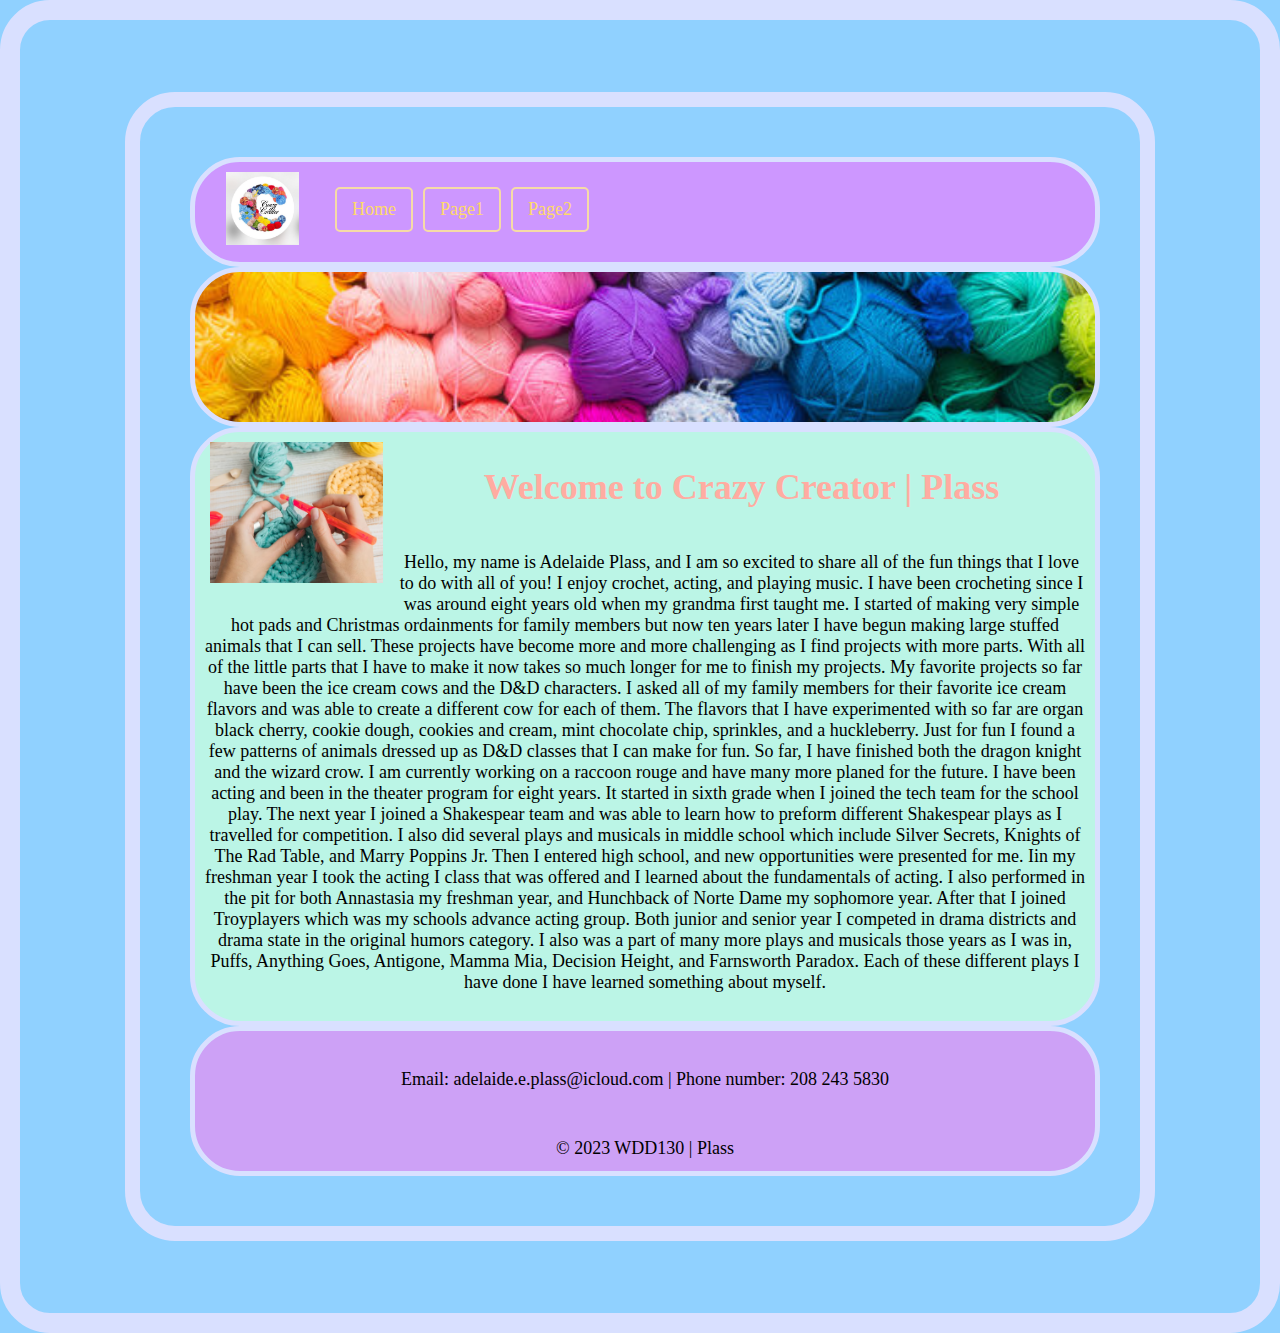
==== index.html @ d6ccb3cd "Update index.html" ====
<!DOCTYPE html>
<html lang="en">
<head>
    <meta charset="UTF-8">
    <meta name="viewport" content="width=device-width, initial-scale=1.0">
    <title>WDD130 | Plass</title>
    <link rel="stylesheet" href="styles/styles.css"> 
</head>
<body>
    <div id="wrapper">
        <header>
            <div id="logo">
                <img src="images/logo.png" width="73" alt=" logo">
            </div>
            <nav>
                    <a href="index.html">Home</a>
                    <a href="page1.html">Page1</a>
                    <a href="page2.html">Page2</a>
            </nav>
        </header>
        <div id="hero"></div>
        <main>
            <div id="face"><img src="images/crochet.png" width="173" alt="img"></div>
            <h1>Welcome to Crazy Creator | Plass</h1>
            <p>Hello, my name is Adelaide Plass, and I am so excited to share all of the fun things that I love to do with all of you! I enjoy crochet, acting, and playing music. 

I have been crocheting since I was around eight years old when my grandma first taught me. I started of making very simple hot pads and Christmas ordainments for family members but now ten years later I have begun making large stuffed animals that I can sell. These projects have become more and more challenging as I find projects with more parts. With all of the little parts that I have to make it now takes so much longer for me to finish my projects. My favorite projects so far have been the ice cream cows and the D&D characters. I asked all of my family members for their favorite ice cream flavors and was able to create a different cow for each of them. The flavors that I have experimented with so far are organ black cherry, cookie dough, cookies and cream, mint chocolate chip, sprinkles, and a huckleberry. Just for fun I found a few patterns of animals dressed up as D&D classes that I can make for fun. So far, I have finished both the dragon knight and the wizard crow. I am currently working on a raccoon rouge and have many more planed for the future. 

I have been acting and been in the theater program for eight years. It started in sixth grade when I joined the tech team for the school play. The next year I joined a Shakespear team and was able to learn how to preform different Shakespear plays as I travelled for competition. I also did several plays and musicals in middle school which include Silver Secrets, Knights of The Rad Table, and Marry Poppins Jr. Then I entered high school, and new opportunities were presented for me. Iin my freshman year I took the acting I class that was offered and I learned about the fundamentals of acting. I also performed in the pit for both Annastasia my freshman year, and Hunchback of Norte Dame my sophomore year. After that I joined Troyplayers which was my schools advance acting group. Both junior and senior year I competed in drama districts and drama state in the original humors category. I also was a part of many more plays and musicals those years as I was in, Puffs, Anything Goes, Antigone, Mamma Mia, Decision Height, and Farnsworth Paradox. Each of these different plays I have done I have learned something about myself.</p>
        </main>
        <footer>
            <p>Email: adelaide.e.plass@icloud.com  |  Phone number: 208 243 5830</p>
            <p>&copy; 2023 WDD130 | Plass</p>
        </footer>
    </div>
</body>
</html>
---- styles/styles.css ----
@import url('https://fonts.googleapis.com/css?family=IM+Fell+French+Canon+SC|Lato');

:root{
    --heading-font: charm;
    --paragraph-font: "times new roman";
    --primary-color: #90d1ff   ;
    --secondary-color: #ffd968 ;
    --accent1-color: #ffaca1;
    --accent2-color: #cd97ff;
}
body {
    background-color:#90d1ff  ;
    max-width: 1200px;
    margin: 0 auto;
    padding: 4em;
    font-size: 18px;
    text-align: center;
    border: solid 20px rgb(217, 224, 255);
    border-radius: 50px;
  }
#wrapper{
    width: 900px;
    margin: auto;
    padding: 50px 50px 50px 50px;
    border: solid 15px rgb(217, 224, 255);
    border-radius: 50px;
}
header{
    background: #cd97ff;
    width: 100%;
    height: 100px;
    border: solid 5px rgb(217, 224, 255);
    border-radius: 50px;
}

#logo{
    width: 15%;
    height: 100px;
    float: left;
    padding-top: 10px;
}
nav{
    margin: 20px;
    border-radius: 10px;
    display: flex;
}
nav a{
    color:#ffd968;
    text-decoration: none;
    padding: 10px 15px; 
    border: 2px solid rgb(246, 219, 166); 
    border-radius: 5px;
    margin: 5px; 
    display: inline-block; 
}
nav a:hover{
    color: #90d1ff;
}
#hero{
    background: rgb(140, 210, 194);
    height: 150px;
    width: 100%;
    background: URL(../images/yarn.png);
    background-size:cover;
    background-position: center;
    border: solid 5px rgb(217, 224, 255);
    border-radius: 50px;
}
#face{
    float: left;
    padding: 10px 15px; 
}
main{
    background: rgb(187, 245, 230);
    min-height: 400px;
    width: 100%;
    border: solid 5px rgb(217, 224, 255);
    border-radius: 50px;
}
main p{
    padding: 10px 10px 10px 10px;
}
h1{
    padding: 10px 10px 10px 10px;
    color: #ffaca1;
}
footer{
    background: #cda1f6;
    width: 100%;
    height: 140px;
    border: solid 5px rgb(217, 224, 255);
    border-radius: 50px;
}
footer p{
    padding: 20px 10px 10px 10px;
}

/* -------------------------------------------------- */
#images{
    background: rgb(187, 245, 230);
    min-height: 400px;
    width: 100%;
    display: grid;
    grid-template-columns: 1fr 1fr 1fr;
    padding-top: 20px;
    padding-bottom: 20px;
}

/* ---------------------------------------------------- */

#part1{
    background: rgb(187, 245, 230);
    min-height: 200px;
    width: 100%;
    padding-top: 20px;
    
}
#part2{
    background: rgb(187, 245, 230);
    min-height: 200px;
    width: 100%;
    padding-top: 20px;
}
#part3{
    background: rgb(187, 245, 230);
    min-height: 200px;
    width: 100%;
    padding-top: 20px;
}
#img1{
    float: left;
    padding: 10px 15px;
}
#img2{
    float: right;
    padding: 10px 15px;
}
#img3{
    float: left;
    padding: 10px 15px;
}
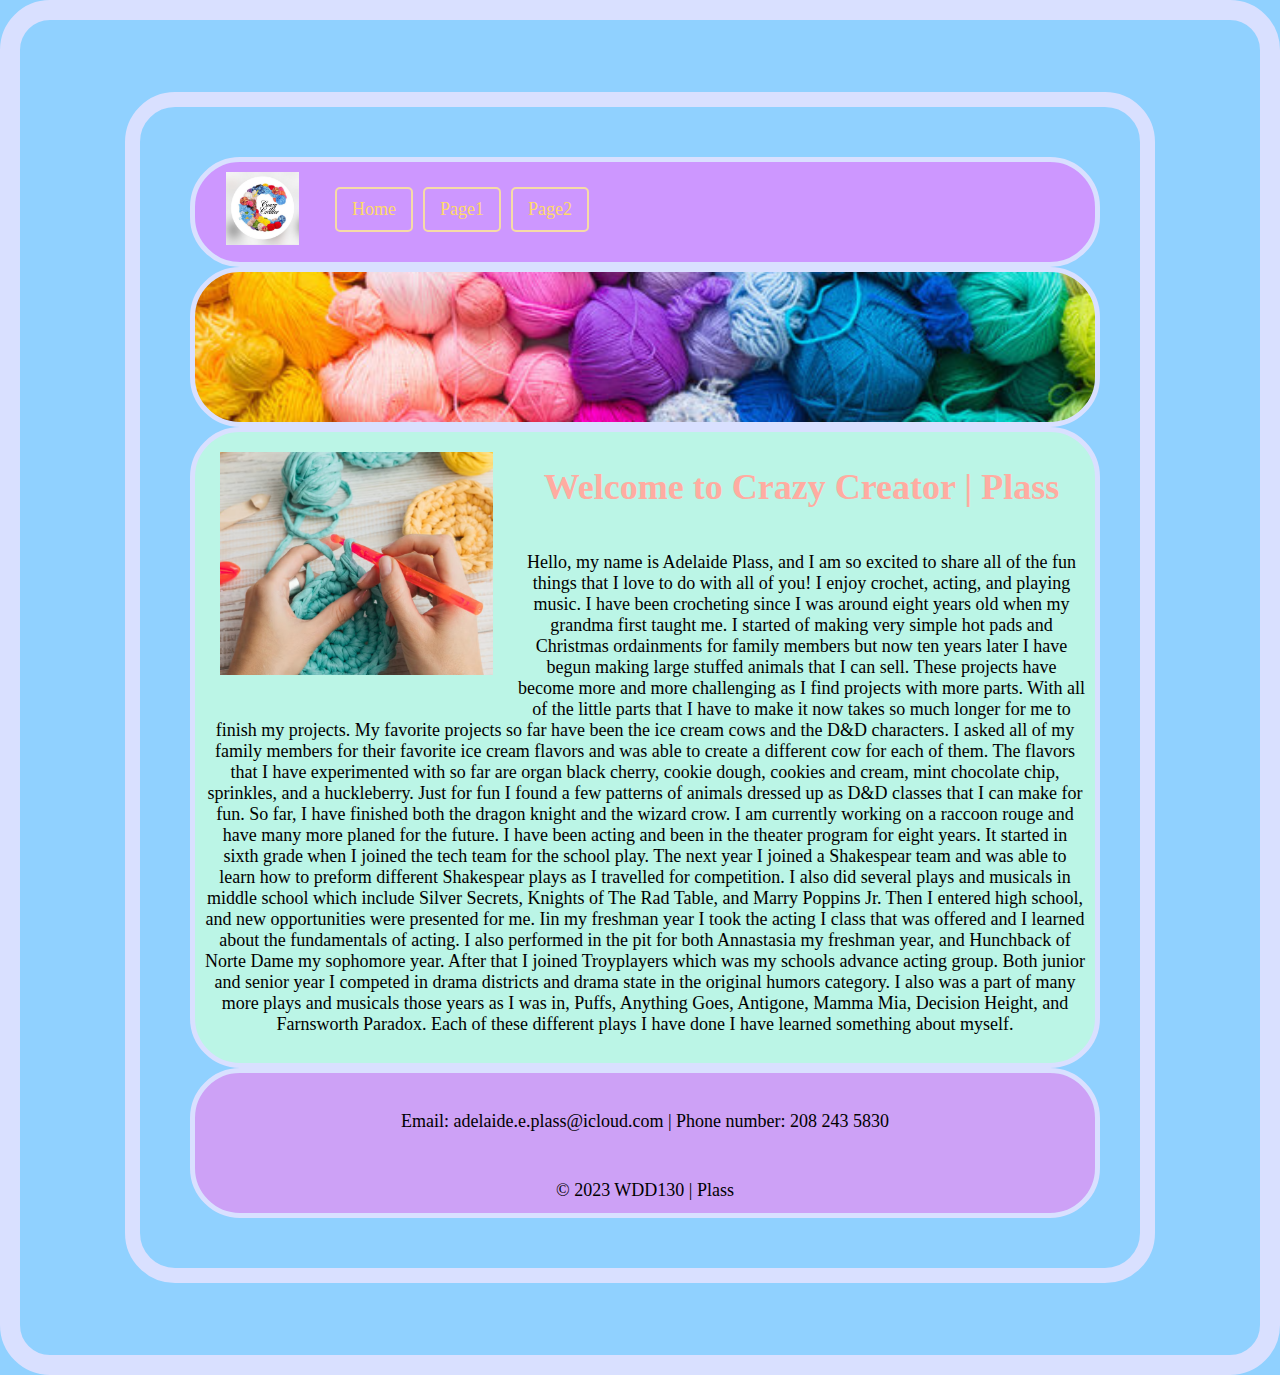
==== commit 5a2b6a0a: "Update index.html" ====
--- a/index.html
+++ b/index.html
@@ -4,7 +4,7 @@
     <meta charset="UTF-8">
     <meta name="viewport" content="width=device-width, initial-scale=1.0">
     <title>WDD130 | Plass</title>
-    <link rel="stylesheet" href="styles/styles.css"> 
+    <link rel="stylesheet" href="styles.css"> 
 </head>
 <body>
     <div id="wrapper">
@@ -20,7 +20,7 @@
         </header>
         <div id="hero"></div>
         <main>
-            <div id="face"><img src="images/crochet.png" width="173" alt="img"></div>
+            <div id="face"><img src="images/crochet.png" width="273" alt="img"></div>
             <h1>Welcome to Crazy Creator | Plass</h1>
             <p>Hello, my name is Adelaide Plass, and I am so excited to share all of the fun things that I love to do with all of you! I enjoy crochet, acting, and playing music. 
 
--- a/styles.css
+++ b/styles.css
@@ -0,0 +1,141 @@
+@import url('https://fonts.googleapis.com/css?family=IM+Fell+French+Canon+SC|Lato');
+
+:root{
+    --heading-font: charm;
+    --paragraph-font: "times new roman";
+    --primary-color: #90d1ff   ;
+    --secondary-color: #ffd968 ;
+    --accent1-color: #ffaca1;
+    --accent2-color: #cd97ff;
+}
+body {
+    background-color:#90d1ff  ;
+    max-width: 1200px;
+    margin: 0 auto;
+    padding: 4em;
+    font-size: 18px;
+    text-align: center;
+    border: solid 20px rgb(217, 224, 255);
+    border-radius: 50px;
+  }
+#wrapper{
+    width: 900px;
+    margin: auto;
+    padding: 50px 50px 50px 50px;
+    border: solid 15px rgb(217, 224, 255);
+    border-radius: 50px;
+}
+header{
+    background: #cd97ff;
+    width: 100%;
+    height: 100px;
+    border: solid 5px rgb(217, 224, 255);
+    border-radius: 50px;
+}
+
+#logo{
+    width: 15%;
+    height: 100px;
+    float: left;
+    padding-top: 10px;
+}
+nav{
+    margin: 20px;
+    border-radius: 10px;
+    display: flex;
+}
+nav a{
+    color:#ffd968;
+    text-decoration: none;
+    padding: 10px 15px; 
+    border: 2px solid rgb(246, 219, 166); 
+    border-radius: 5px;
+    margin: 5px; 
+    display: inline-block; 
+}
+nav a:hover{
+    color: #90d1ff;
+}
+#hero{
+    background: rgb(140, 210, 194);
+    height: 150px;
+    width: 100%;
+    background: URL(images/yarn.png);
+    background-size:cover;
+    background-position: center;
+    border: solid 5px rgb(217, 224, 255);
+    border-radius: 50px;
+}
+#face{
+    float: left;
+    padding: 20px 25px; 
+}
+main{
+    background: rgb(187, 245, 230);
+    min-height: 400px;
+    width: 100%;
+    border: solid 5px rgb(217, 224, 255);
+    border-radius: 50px;
+}
+main p{
+    padding: 10px 10px 10px 10px;
+}
+h1{
+    padding: 10px 10px 10px 10px;
+    color: #ffaca1;
+}
+footer{
+    background: #cda1f6;
+    width: 100%;
+    height: 140px;
+    border: solid 5px rgb(217, 224, 255);
+    border-radius: 50px;
+}
+footer p{
+    padding: 20px 10px 10px 10px;
+}
+
+/* -------------------------------------------------- */
+#images{
+    background: rgb(187, 245, 230);
+    min-height: 400px;
+    width: 100%;
+    display: grid;
+    grid-template-columns: 1fr 1fr 1fr;
+    padding-top: 20px;
+    padding-bottom: 20px;
+}
+
+/* ---------------------------------------------------- */
+
+#part1{
+    background: rgb(187, 245, 230);
+    min-height: 200px;
+    width: 100%;
+    padding-top: 20px;
+    
+}
+#part2{
+    background: rgb(187, 245, 230);
+    min-height: 200px;
+    width: 100%;
+    padding-top: 20px;
+}
+#part3{
+    background: rgb(187, 245, 230);
+    min-height: 200px;
+    width: 100%;
+    padding-top: 20px;
+}
+#img1{
+    float: left;
+    padding: 10px 15px;
+}
+#img2{
+    float: right;
+    padding: 10px 15px;
+}
+#img3{
+    float: left;
+    padding: 10px 15px;
+}
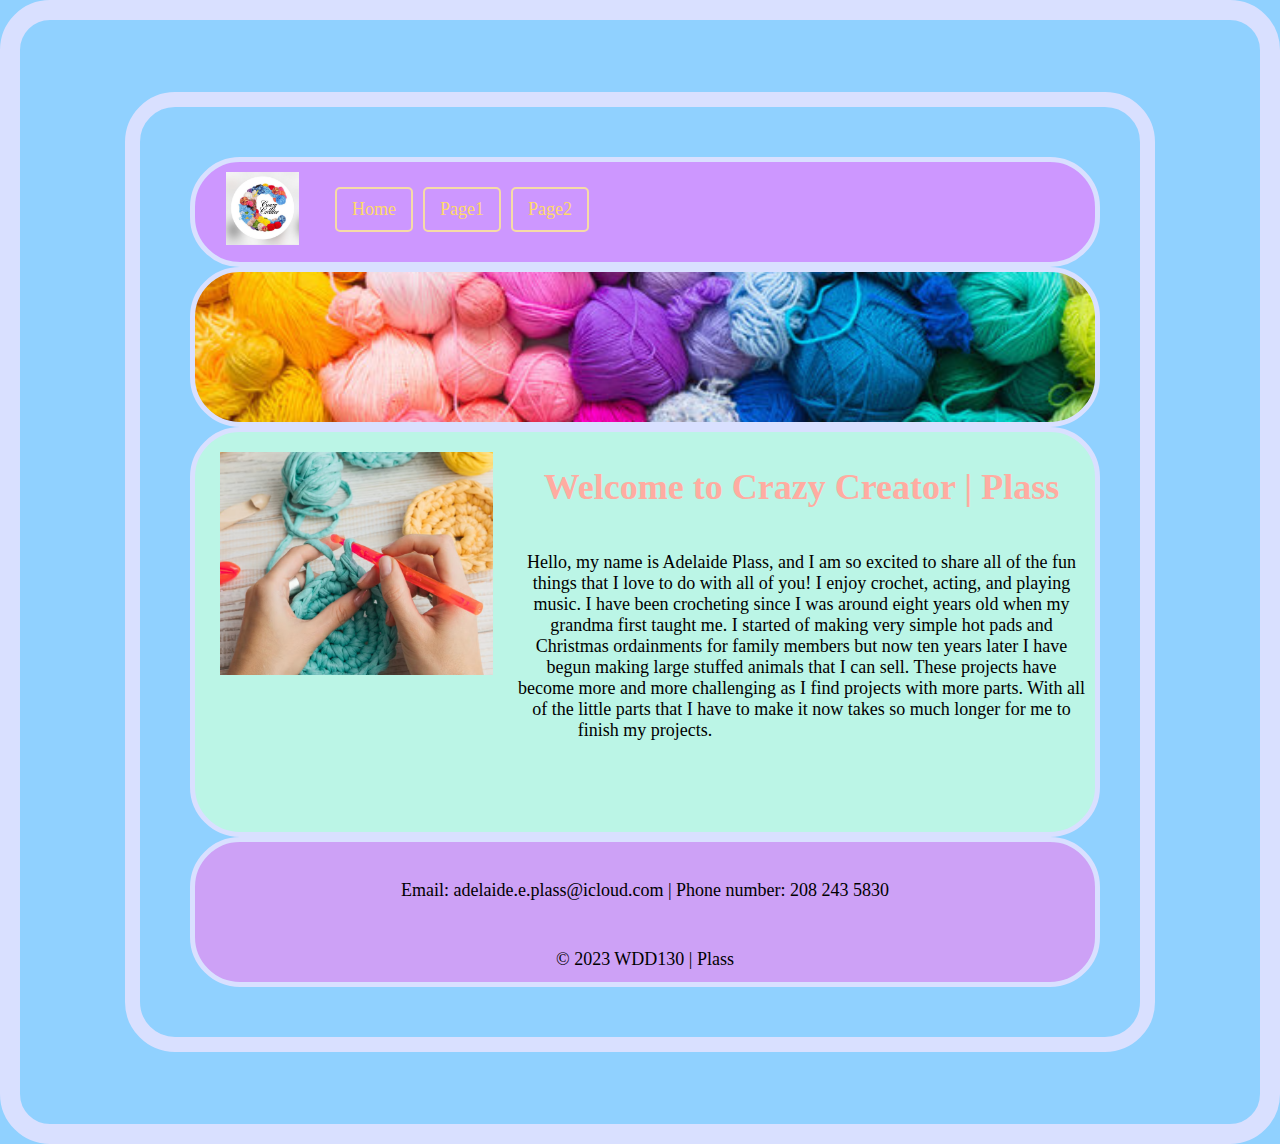
==== commit 31c845c7: "Update index.html" ====
--- a/index.html
+++ b/index.html
@@ -24,10 +24,7 @@
             <h1>Welcome to Crazy Creator | Plass</h1>
             <p>Hello, my name is Adelaide Plass, and I am so excited to share all of the fun things that I love to do with all of you! I enjoy crochet, acting, and playing music. 
 
-I have been crocheting since I was around eight years old when my grandma first taught me. I started of making very simple hot pads and Christmas ordainments for family members but now ten years later I have begun making large stuffed animals that I can sell. These projects have become more and more challenging as I find projects with more parts. With all of the little parts that I have to make it now takes so much longer for me to finish my projects. My favorite projects so far have been the ice cream cows and the D&D characters. I asked all of my family members for their favorite ice cream flavors and was able to create a different cow for each of them. The flavors that I have experimented with so far are organ black cherry, cookie dough, cookies and cream, mint chocolate chip, sprinkles, and a huckleberry. Just for fun I found a few patterns of animals dressed up as D&D classes that I can make for fun. So far, I have finished both the dragon knight and the wizard crow. I am currently working on a raccoon rouge and have many more planed for the future. 
-
-I have been acting and been in the theater program for eight years. It started in sixth grade when I joined the tech team for the school play. The next year I joined a Shakespear team and was able to learn how to preform different Shakespear plays as I travelled for competition. I also did several plays and musicals in middle school which include Silver Secrets, Knights of The Rad Table, and Marry Poppins Jr. Then I entered high school, and new opportunities were presented for me. Iin my freshman year I took the acting I class that was offered and I learned about the fundamentals of acting. I also performed in the pit for both Annastasia my freshman year, and Hunchback of Norte Dame my sophomore year. After that I joined Troyplayers which was my schools advance acting group. Both junior and senior year I competed in drama districts and drama state in the original humors category. I also was a part of many more plays and musicals those years as I was in, Puffs, Anything Goes, Antigone, Mamma Mia, Decision Height, and Farnsworth Paradox. Each of these different plays I have done I have learned something about myself.</p>
-        </main>
+I have been crocheting since I was around eight years old when my grandma first taught me. I started of making very simple hot pads and Christmas ordainments for family members but now ten years later I have begun making large stuffed animals that I can sell. These projects have become more and more challenging as I find projects with more parts. With all of the little parts that I have to make it now takes so much longer for me to finish my projects.         </main>
         <footer>
             <p>Email: adelaide.e.plass@icloud.com  |  Phone number: 208 243 5830</p>
             <p>&copy; 2023 WDD130 | Plass</p>
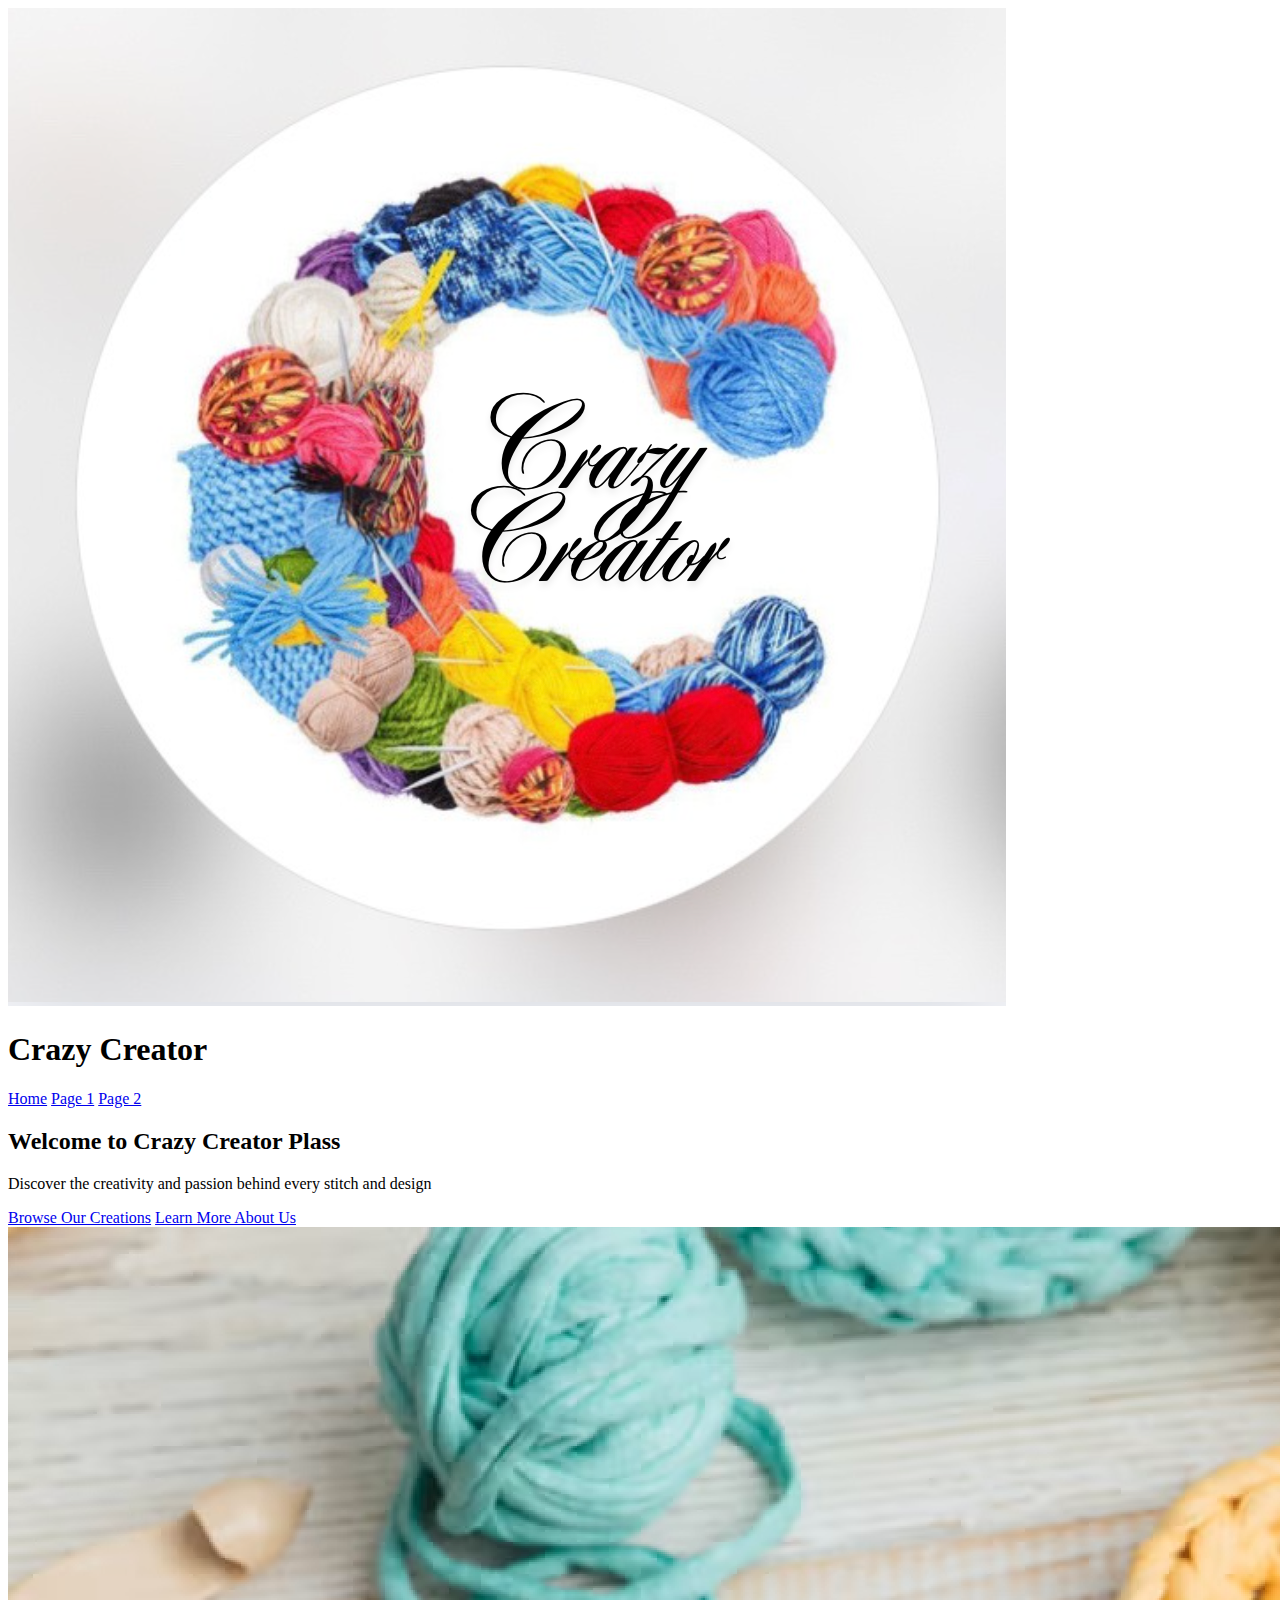
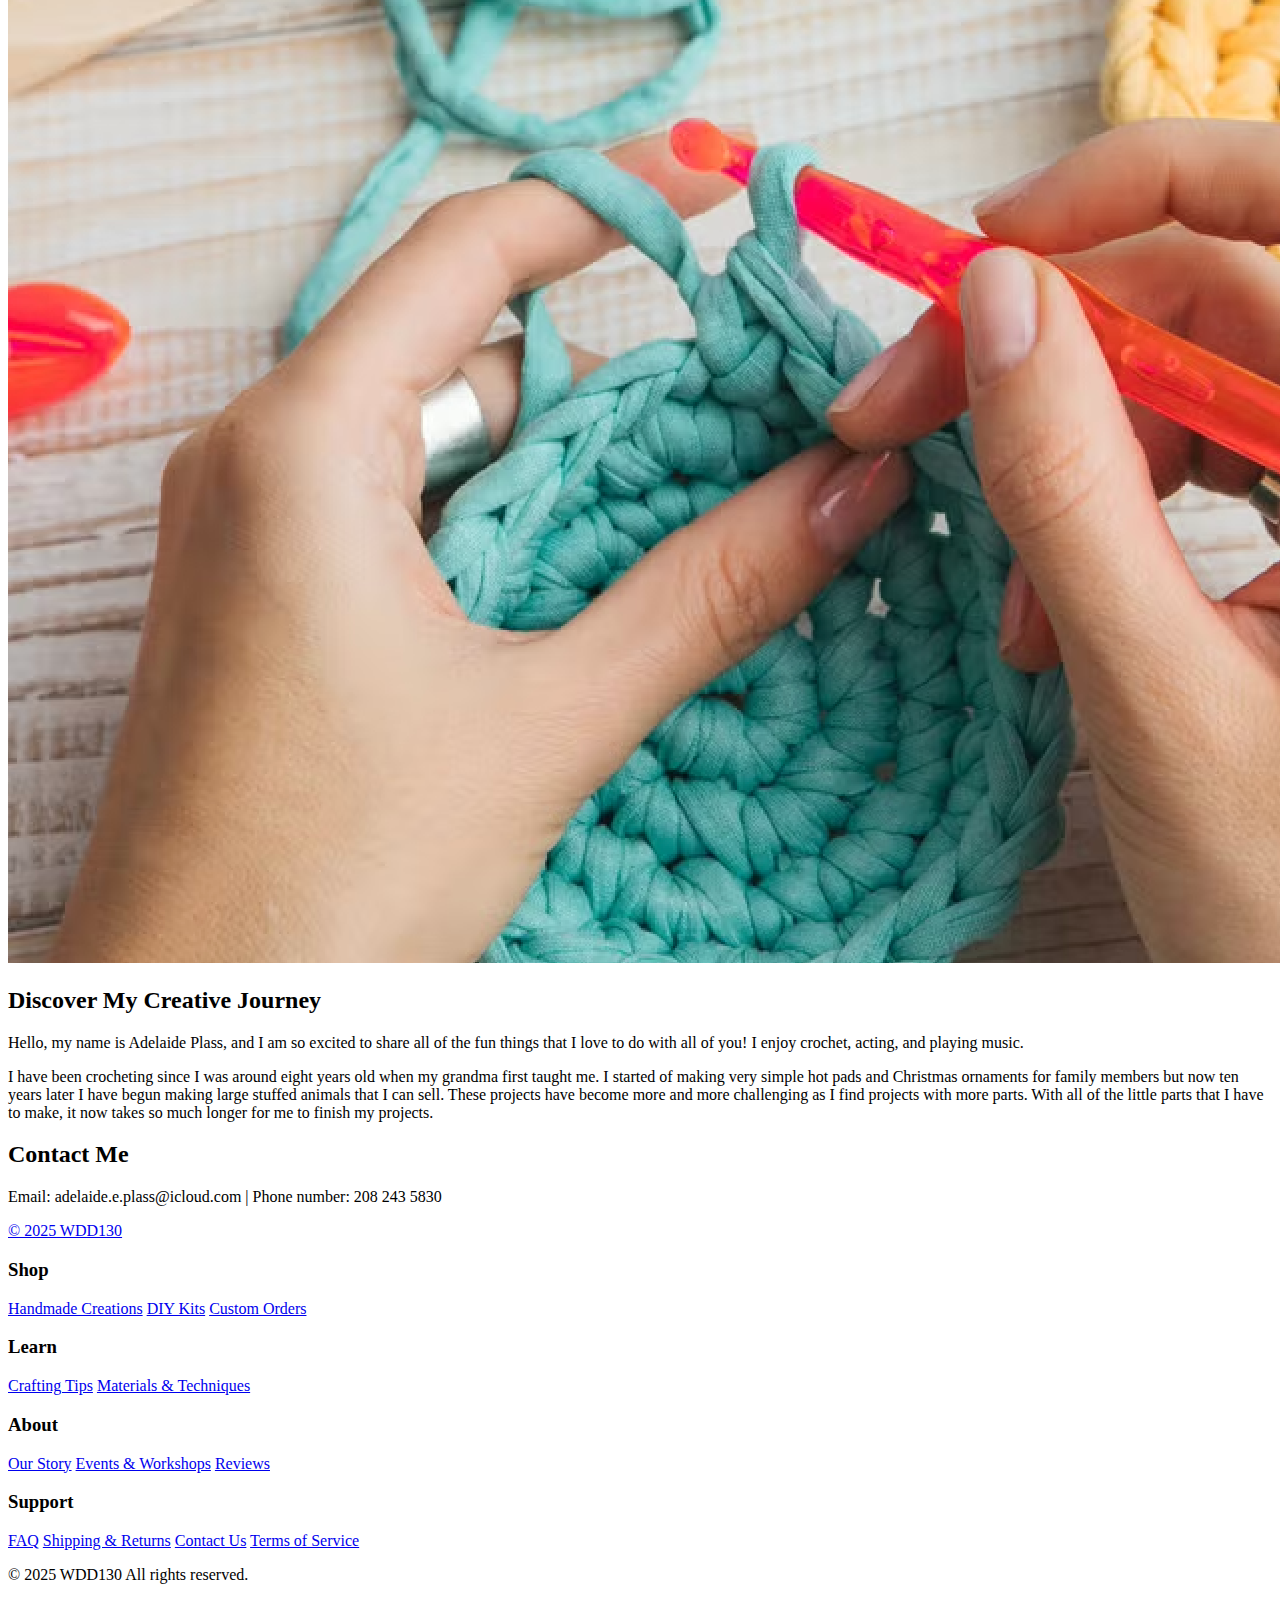
==== commit 4a49f69f: "Update index.html" ====
--- a/index.html
+++ b/index.html
@@ -3,32 +3,109 @@
 <head>
     <meta charset="UTF-8">
     <meta name="viewport" content="width=device-width, initial-scale=1.0">
-    <title>WDD130 | Plass</title>
-    <link rel="stylesheet" href="styles.css"> 
+    <title>Crazy Creator</title>
+    <link rel="stylesheet" href="test.css">
+    <link rel="preconnect" href="https://fonts.googleapis.com">
+    <link href="https://fonts.googleapis.com/css2?family=Montserrat:wght@300;400;500;600;700&family=Playfair+Display:wght@400;500;600;700&display=swap" rel="stylesheet">
 </head>
 <body>
-    <div id="wrapper">
-        <header>
-            <div id="logo">
-                <img src="images/logo.png" width="73" alt=" logo">
+    <!-- Header -->
+    <header>
+        <div class="container">
+          <div class="logo">
+            <img src="images/logo.png" alt="Crazy creator">
+          </div>
+          <h1 class="site-name">Crazy Creator</h1>
+          <nav>
+            <a href="index.html" class="active">Home</a>
+            <a href="page1.html">Page 1</a>
+            <a href="page2.html">Page 2</a>
+          </nav>
+        </div>
+    </header>
+
+    <!-- Hero Section -->
+    <section class="hero">
+        <div class="hero-background">
+            <div class="hero-overlay">
+                <div class="container">
+                    <div class="hero-content">
+                        <h2>Welcome to Crazy Creator <span>Plass</span></h2>
+                        <p class="tagline">Discover the creativity and passion behind every stitch and design</p>
+                        <div class="cta-container">
+                            <a href="#menu" class="cta-button primary">Browse Our Creations</a>
+                            <a href="#about" class="cta-button secondary">Learn More About Us</a>
+                        </div>
+                    </div>
+                </div>
             </div>
-            <nav>
-                    <a href="index.html">Home</a>
-                    <a href="page1.html">Page1</a>
-                    <a href="page2.html">Page2</a>
-            </nav>
-        </header>
-        <div id="hero"></div>
-        <main>
-            <div id="face"><img src="images/crochet.png" width="273" alt="img"></div>
-            <h1>Welcome to Crazy Creator | Plass</h1>
-            <p>Hello, my name is Adelaide Plass, and I am so excited to share all of the fun things that I love to do with all of you! I enjoy crochet, acting, and playing music. 
+        </div>
+    </section>
 
-I have been crocheting since I was around eight years old when my grandma first taught me. I started of making very simple hot pads and Christmas ordainments for family members but now ten years later I have begun making large stuffed animals that I can sell. These projects have become more and more challenging as I find projects with more parts. With all of the little parts that I have to make it now takes so much longer for me to finish my projects.         </main>
-        <footer>
-            <p>Email: adelaide.e.plass@icloud.com  |  Phone number: 208 243 5830</p>
-            <p>&copy; 2023 WDD130 | Plass</p>
-        </footer>
-    </div>
+    <!-- About Section -->
+    <section class="about" id="about">
+        <div class="container">
+            <div class="about-content">
+                <div class="about-image">
+                    <img src="images/crochet.png" alt="About Us Image">
+                </div>
+                <div class="about-text">
+                    <div class="section-header">
+                        <h2>Discover My  <span>Creative Journey</span></h2>
+                    </div>
+                    <p>Hello, my name is Adelaide Plass, and I am so excited to share all of the fun things that I love to do with all of you! I enjoy crochet, acting, and playing music.</p>
+                    <p>
+                        I have been crocheting since I was around eight years old when my grandma first taught me. I started of making very simple hot pads and Christmas ornaments for family members but now ten years later I have begun making large stuffed animals that I can sell. These projects have become more and more challenging as I find projects with more parts. With all of the little parts that I have to make, it now takes so much longer for me to finish my projects.
+                    </p>
+                </div>
+            </div>
+        </div>
+    </section>
+
+    <!-- Call to Action -->
+    <section class="cta-section">
+        <div class="container">
+            <div class="cta-content">
+                <h2>Contact <span>Me</span></h2>
+                <p>Email: adelaide.e.plass@icloud.com | Phone number: 208 243 5830</p>
+                <a href="#" class="cta-button primary large">© 2025 WDD130</a>
+            </div>
+        </div>
+    </section>
+
+    <!-- Footer -->
+    <footer>
+        <div class="footer-container">
+            <div class="footer-links">
+                <div class="footer-column">
+                    <h3>Shop</h3>
+                    <a href="#">Handmade Creations</a>
+                    <a href="#">DIY Kits</a>
+                    <a href="#">Custom Orders</a>
+                </div>
+                <div class="footer-column">
+                    <h3>Learn</h3>
+                    <a href="#">Crafting Tips</a>
+                    <a href="#">Materials & Techniques</a>
+                </div>
+                <div class="footer-column">
+                    <h3>About</h3>
+                    <a href="#">Our Story</a>
+                    <a href="#">Events & Workshops</a>
+                    <a href="#">Reviews</a>
+                </div>
+                <div class="footer-column">
+                    <h3>Support</h3>
+                    <a href="#">FAQ</a>
+                    <a href="#">Shipping & Returns</a>
+                    <a href="#">Contact Us</a>
+                    <a href="#">Terms of Service</a>
+                </div>
+            </div>
+        </div>
+        <div class="footer-bottom">
+            <p>&copy; 2025 WDD130 All rights reserved.</p>
+        </div>
+    </footer>
 </body>
 </html>
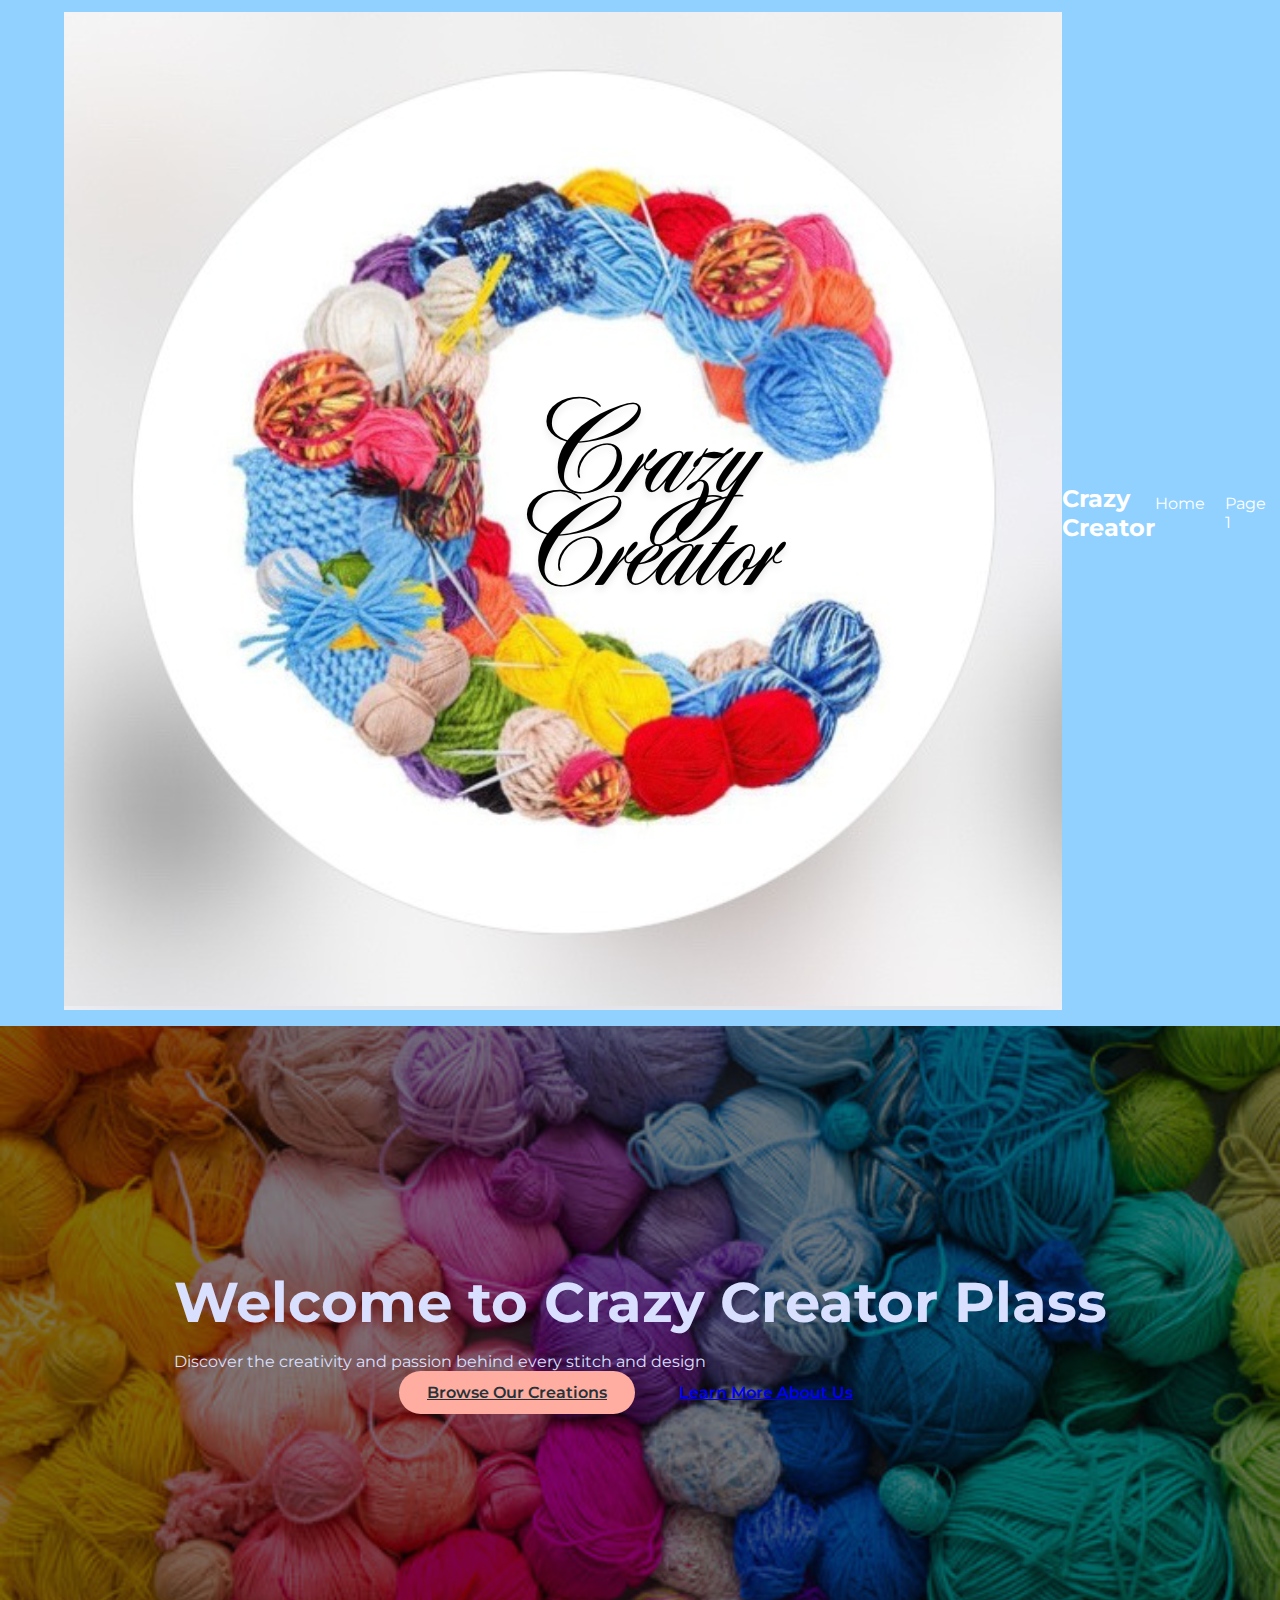
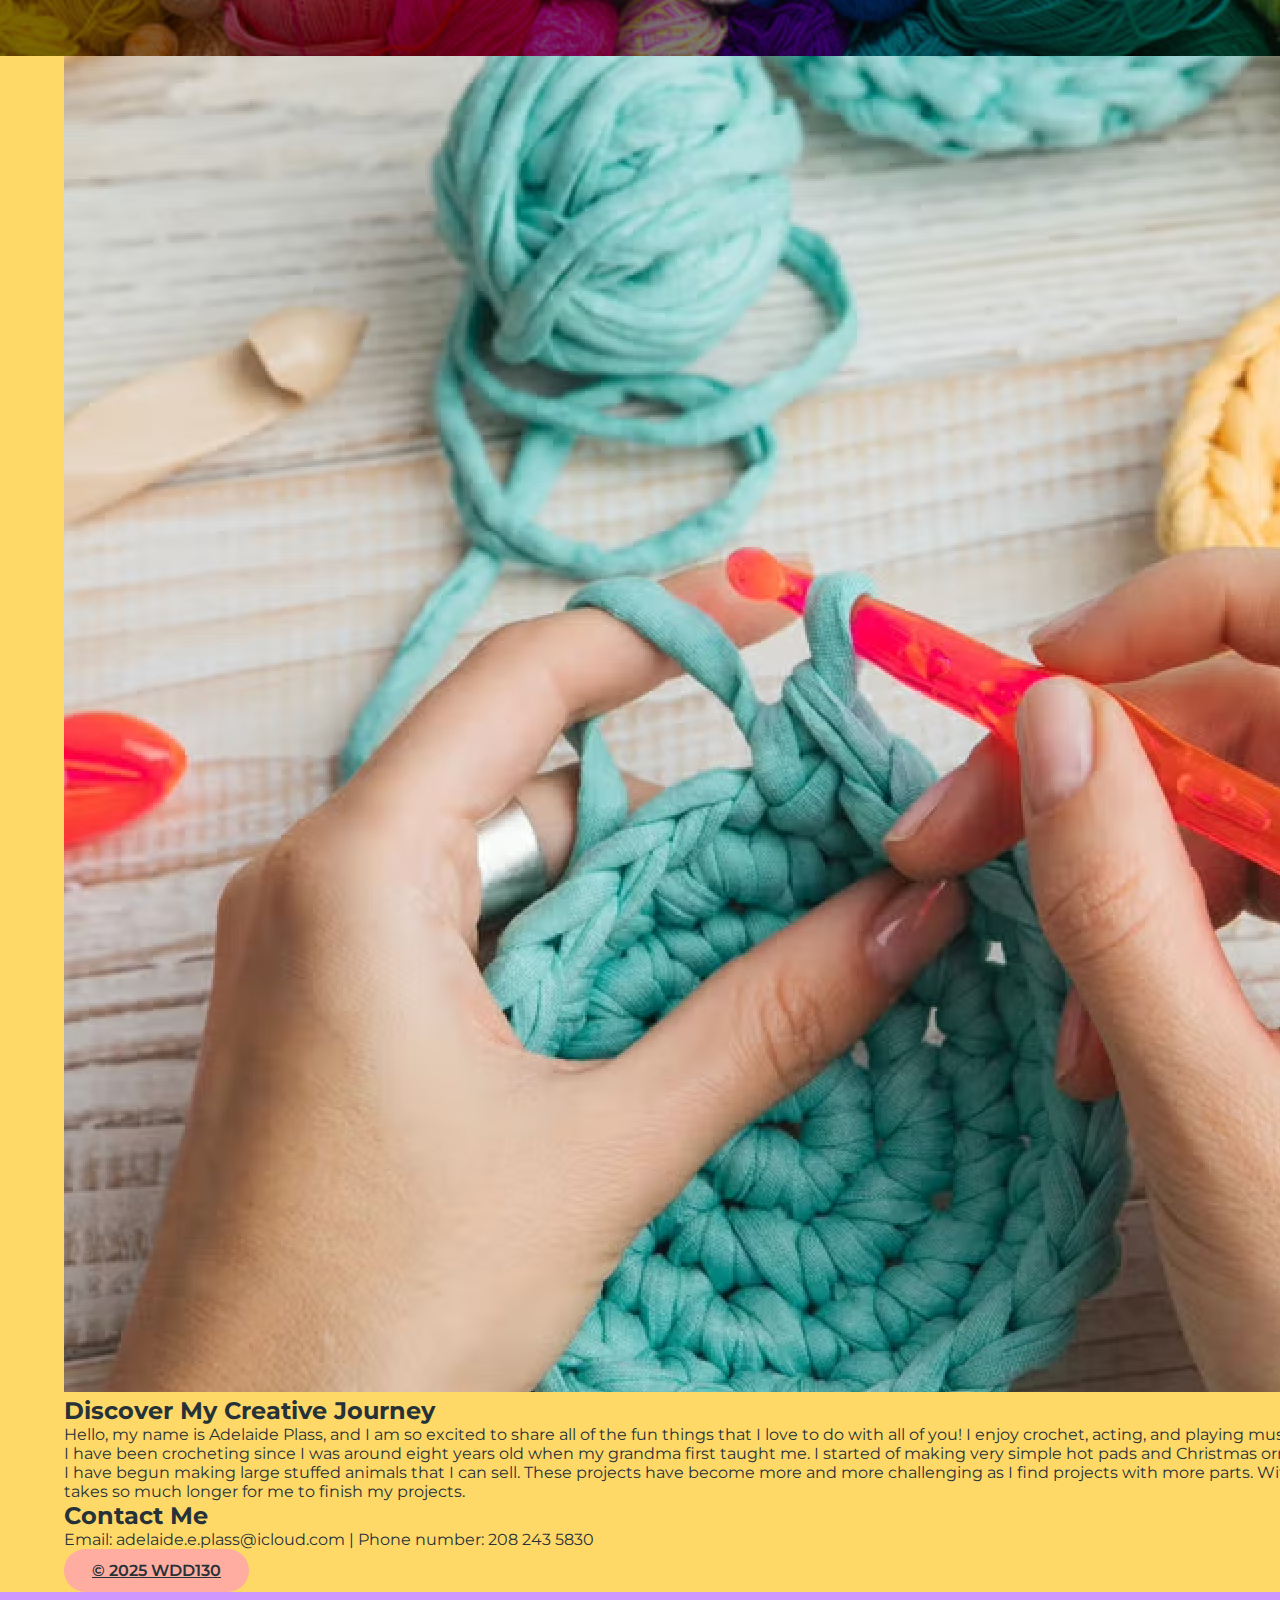
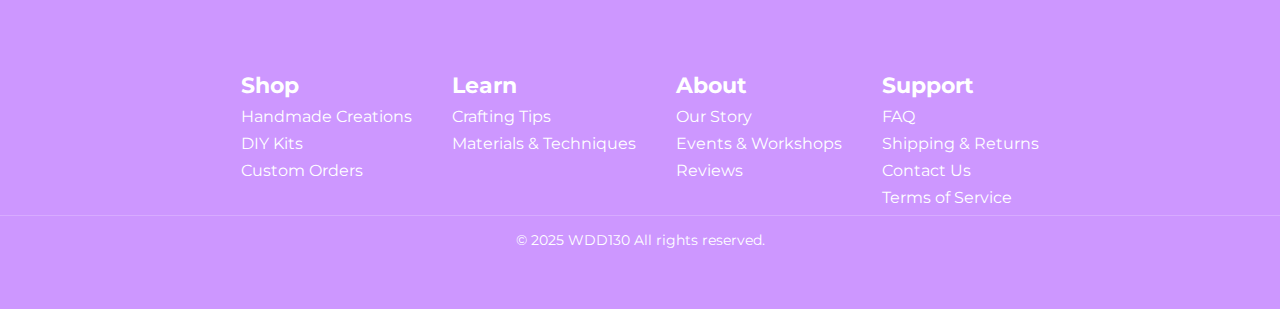
==== commit 058b953b: "Update index.html" ====
--- a/index.html
+++ b/index.html
@@ -4,7 +4,7 @@
     <meta charset="UTF-8">
     <meta name="viewport" content="width=device-width, initial-scale=1.0">
     <title>Crazy Creator</title>
-    <link rel="stylesheet" href="test.css">
+    <link rel="stylesheet" href="styles.css">
     <link rel="preconnect" href="https://fonts.googleapis.com">
     <link href="https://fonts.googleapis.com/css2?family=Montserrat:wght@300;400;500;600;700&family=Playfair+Display:wght@400;500;600;700&display=swap" rel="stylesheet">
 </head>
--- a/styles.css
+++ b/styles.css
@@ -0,0 +1,182 @@
+:root {
+    --primary-color: #ffaca1;
+    --accent-color: #ffaca1;
+    --text-dark: #263238;
+    --text-light: #D9E0FF;
+    --gray-light: #ffd968;
+    --transition: all 0.3s ease;
+}
+
+* {
+    margin: 0;
+    padding: 0;
+    box-sizing: border-box;
+}
+
+html {
+    scroll-behavior: smooth;
+}
+
+body {
+    font-family: 'Montserrat', sans-serif;
+    color: var(--text-dark);
+    background-color: var(--gray-light);
+    font-size: 16px;
+}
+
+header {
+    background-color: #90d1ff;
+    padding: 12px 0;
+}
+
+.container {
+    display: flex;
+    align-items: center;
+    justify-content: space-between;
+    max-width: 1200px;
+    margin: 0 auto;
+    padding: 0 24px;
+}
+
+.site-name {
+    color: white;
+    font-size: 1.5rem;
+}
+
+nav {
+    display: flex;
+    gap: 20px;
+}
+
+nav a {
+    color: white;
+    text-decoration: none;
+    font-size: 1rem;
+}
+
+.hero {
+    position: relative;
+    color: var(--text-light);
+}
+
+.hero-background {
+    background: linear-gradient(rgba(0, 0, 0, 0.5), rgba(0, 0, 0, 0.5)), url('images/yarn.png');
+    background-size: cover;
+    background-position: center;
+    height: 70vh;
+    display: flex;
+    align-items: center;
+    justify-content: center;
+}
+
+.hero-content h2 {
+    font-size: 3.5rem;
+    margin-bottom: 16px;
+}
+
+.cta-container {
+    display: flex;
+    justify-content: center;
+    gap: 16px;
+}
+
+.cta-button {
+    display: inline-block;
+    padding: 12px 28px;
+    border-radius: 50px;
+    font-weight: 600;
+    text-align: center;
+    font-size: 1rem;
+}
+
+.cta-button.primary {
+    background-color: var(--accent-color);
+    color: var(--text-dark);
+}
+
+footer {
+    background-color: #cd97ff;
+    color: white;
+    padding: 60px 0;
+    text-align: center;
+}
+
+.footer-links {
+    display: flex;
+    justify-content: center;
+    gap: 40px;
+    margin-top: 20px;
+}
+
+.footer-column {
+    text-align: left;
+}
+
+.footer-column h3 {
+    font-size: 22px;
+}
+
+.footer-column a {
+    display: block;
+    color: white;
+    text-decoration: none;
+    font-size: 16px;
+    margin: 8px 0;
+    transition: color 0.3s;
+}
+
+.footer-column a:hover {
+    color: #ffaca1;
+}
+
+.footer-bottom {
+    border-top: 1px solid rgba(255, 255, 255, 0.2);
+    padding-top: 15px;
+    font-size: 14px;
+}
+
+
+/* -------------------------------------------------- */
+#images{
+    background: rgb(187, 245, 230);
+    min-height: 400px;
+    width: 100%;
+    display: grid;
+    grid-template-columns: 1fr 1fr 1fr;
+    padding-top: 20px;
+    padding-bottom: 20px;
+}
+
+/* ---------------------------------------------------- */
+
+#part1{
+    background: rgb(187, 245, 230);
+    min-height: 200px;
+    width: 100%;
+    padding-top: 20px;
+    
+}
+#part2{
+    background: rgb(187, 245, 230);
+    min-height: 200px;
+    width: 100%;
+    padding-top: 20px;
+}
+#part3{
+    background: rgb(187, 245, 230);
+    min-height: 200px;
+    width: 100%;
+    padding-top: 20px;
+}
+#img1{
+    float: left;
+    padding: 10px 15px;
+}
+#img2{
+    float: right;
+    padding: 10px 15px;
+}
+#img3{
+    float: left;
+    padding: 10px 15px;
+}
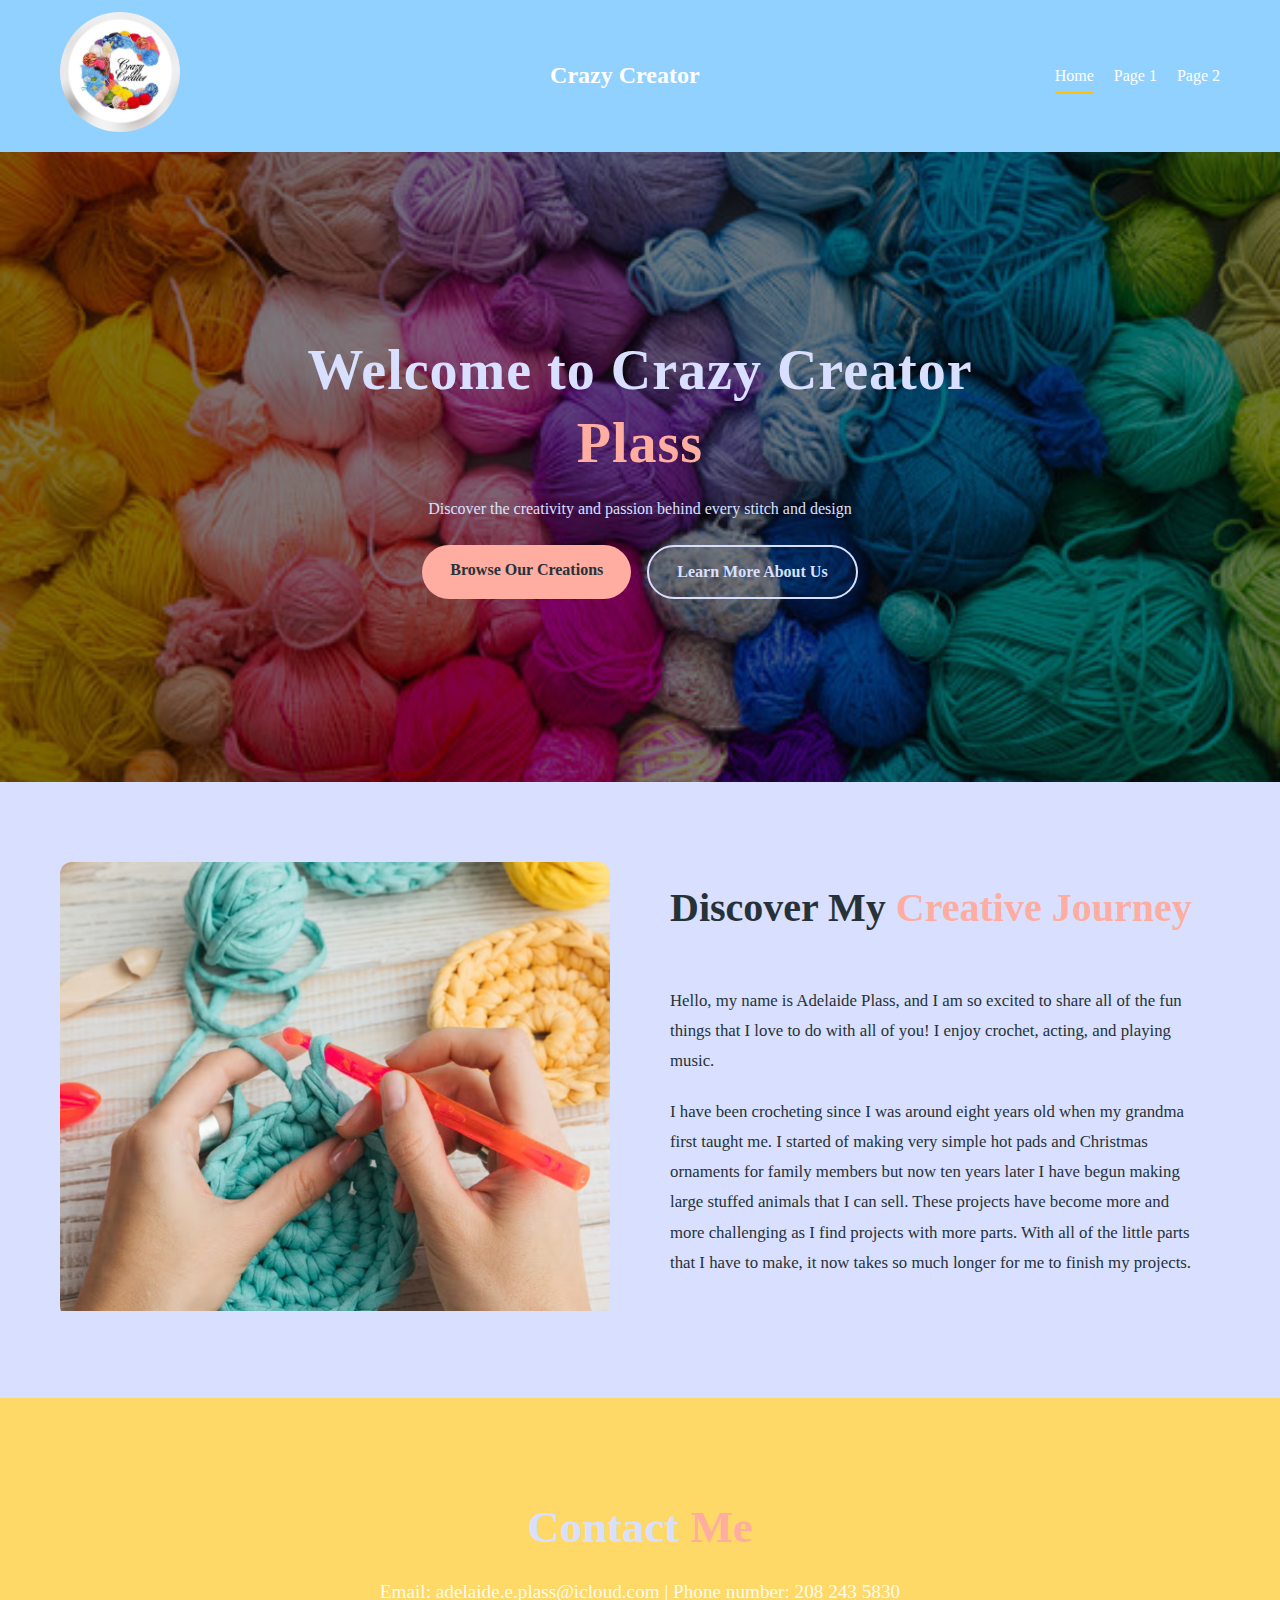
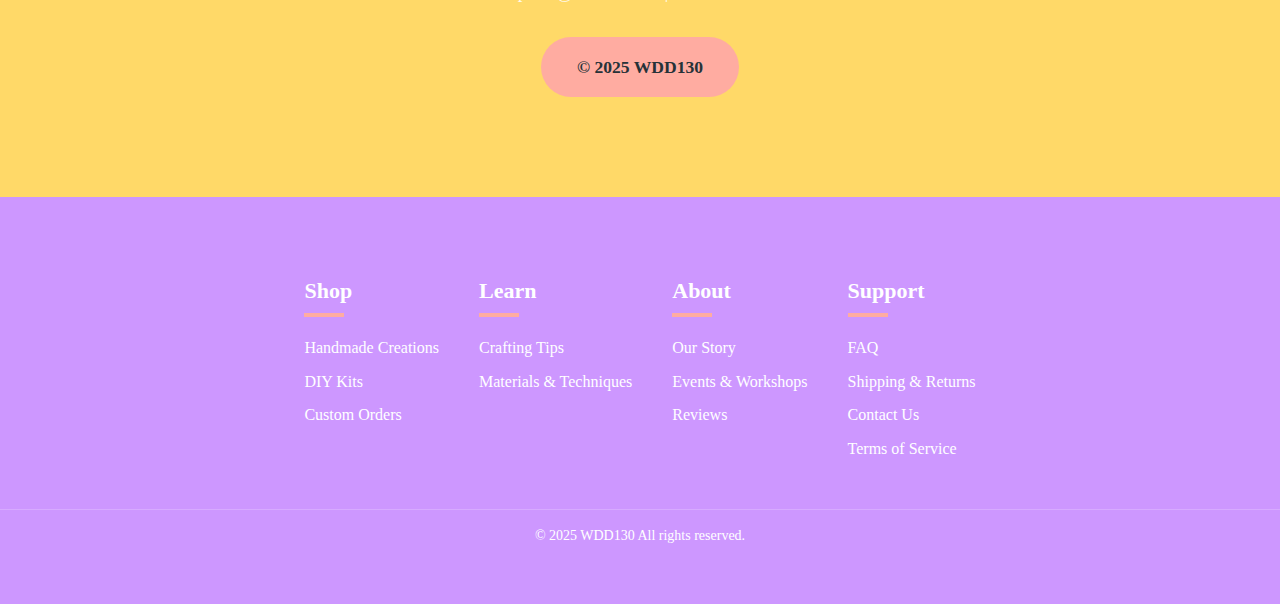
==== commit 09699209: "Update index.html" ====
--- a/index.html
+++ b/index.html
@@ -5,8 +5,6 @@
     <meta name="viewport" content="width=device-width, initial-scale=1.0">
     <title>Crazy Creator</title>
     <link rel="stylesheet" href="styles.css">
-    <link rel="preconnect" href="https://fonts.googleapis.com">
-    <link href="https://fonts.googleapis.com/css2?family=Montserrat:wght@300;400;500;600;700&family=Playfair+Display:wght@400;500;600;700&display=swap" rel="stylesheet">
 </head>
 <body>
     <!-- Header -->
--- a/styles.css
+++ b/styles.css
@@ -1,141 +1,439 @@
+/* Reset and Base Styles */
+/* Reset and Base Styles */
+@import url('https://fonts.googleapis.com/css?family=IM+Fell+French+Canon+SC|Lato');
 :root {
-    --primary-color: #ffaca1;
+    --primary-color: #ffaca1 ;
+    --primary-dark: #ffd968;
+    --primary-light: #90d1ff;
+    --primary-pale: #cd97ff;
     --accent-color: #ffaca1;
+    --accent-dark: #ffd968;
     --text-dark: #263238;
     --text-light: #D9E0FF;
+    --text-muted: #757575;
     --gray-light: #ffd968;
+    --gray-medium: #e0e0e0;
+    --red: #D32F2F;
+    --shadow-sm: 0 2px 4px rgba(0,0,0,0.1);
+    --shadow-md: 0 5px 15px rgba(0,0,0,0.07);
+    --shadow-lg: 0 10px 25px rgba(0,0,0,0.1);
+    --radius-sm: 4px;
+    --radius-md: 8px;
+    --radius-lg: 12px;
     --transition: all 0.3s ease;
-}
-
-* {
+
+    --heading-font: charm;
+    --paragraph-font: "times new roman";
+  }
+  
+  * {
     margin: 0;
     padding: 0;
     box-sizing: border-box;
-}
-
-html {
+  }
+  
+  html {
     scroll-behavior: smooth;
-}
-
-body {
-    font-family: 'Montserrat', sans-serif;
+  }
+  
+  body {
+    font-family: var(--paragraph-font);
+    /* ------------------------------------------------------------------------------------- */
+    line-height: 1.6;
     color: var(--text-dark);
     background-color: var(--gray-light);
     font-size: 16px;
-}
-
-header {
-    background-color: #90d1ff;
+  }
+  
+  .logo {
+    float: left;
+  }
+  
+  .logo img {
+    height: 120px;
+    width: auto;
+    border-radius: 50%;
+  }
+  
+  .container {
+    max-width: 1200px;
+    margin: 0 auto;
+    padding: 0 24px;
+    position: relative; 
+  }
+  
+  h1, h2, h3, h4, h5 {
+    font-family: var(--heading-font);
+    /* ------------------------------------------------------------------------------------------------- */
+    font-weight: 700;
+    line-height: 1.3;
+  }
+  
+  h2 {
+    font-size: 2.5rem;
+    margin-bottom: 1rem;
+  }
+  
+  h3 {
+    font-size: 1.75rem;
+    margin-bottom: 0.75rem;
+  }
+  
+  p {
+    margin-bottom: 1rem;
+  }
+  
+  a {
+    text-decoration: none;
+    color: inherit;
+  }
+  
+  img{
+    max-width: 100%;
+    height: auto;
+  }
+  
+  .section-header {
+    text-align: center;
+    margin-bottom: 2.5rem;
+  }
+  
+  .section-header h2 {
+    position: relative;
+    display: inline-block;
+    margin-bottom: 0.75rem;
+  }
+  
+  .section-header h2 span {
+    color: var(--primary-color);
+  }
+  
+  .section-header p {
+    color: var(--text-muted);
+    font-size: 1.1rem;
+    max-width: 600px;
+    margin: 0 auto;
+  }
+  
+  header {
+    background-color: #90d1ff; 
     padding: 12px 0;
-}
-
-.container {
+    position: relative; 
+    z-index: 1000;
+  }
+  
+  .container {
     display: flex;
     align-items: center;
     justify-content: space-between;
     max-width: 1200px;
     margin: 0 auto;
-    padding: 0 24px;
-}
-
-.site-name {
+    padding: 0 20px;
+    position: relative; 
+  }
+  
+  .site-name {
     color: white;
     font-size: 1.5rem;
-}
-
-nav {
+    font-weight: bold;
+    margin-left: 15px;
+  }
+
+  nav {
     display: flex;
     gap: 20px;
-}
-
-nav a {
+    z-index: 1; 
+  }
+  
+  nav a {
     color: white;
     text-decoration: none;
     font-size: 1rem;
-}
-
-.hero {
+    font-weight: 500;
+    position: relative;
+  }
+  
+  nav a.active::after {
+    content: "";
+    width: 100%;
+    height: 2px;
+    background-color: #FFC107;
+    position: absolute;
+    bottom: -5px;
+    left: 0;
+  }
+  
+  
+  @media (max-width: 768px) {
+    .container {
+      flex-wrap: wrap;
+      justify-content: center;
+    }
+  
+    nav {
+      flex-wrap: wrap;
+      justify-content: center;
+      width: 100%;
+      margin-top: 10px;
+    }
+  
+  }
+  
+  
+  /* Hero Section Styles */
+  .hero {
     position: relative;
     color: var(--text-light);
-}
-
-.hero-background {
-    background: linear-gradient(rgba(0, 0, 0, 0.5), rgba(0, 0, 0, 0.5)), url('images/yarn.png');
+  }
+  
+  .hero-background {
+    background: linear-gradient(rgba(0, 0, 0, 0.5), rgba(0, 0, 0, 0.5)), 
+            url('images/yarn.png');
     background-size: cover;
     background-position: center;
     height: 70vh;
     display: flex;
     align-items: center;
     justify-content: center;
-}
-
-.hero-content h2 {
+    position: relative;
+  }
+  
+  .hero-overlay {
+    width: 100%;
+    padding: 30px 0;
+  }
+  
+  .hero-content {
+    max-width: 800px;
+    margin: 0 auto;
+    text-align: center;
+  }
+  
+  .hero-content h2 {
     font-size: 3.5rem;
     margin-bottom: 16px;
-}
-
-.cta-container {
+    letter-spacing: 1px;
+  }
+  
+  .hero-content h2 span {
+    color: var(--accent-color);
+  }
+
+  .cta-container {
     display: flex;
     justify-content: center;
     gap: 16px;
-}
-
-.cta-button {
+    margin-top: 24px;
+  }
+  
+  .cta-button {
     display: inline-block;
     padding: 12px 28px;
     border-radius: 50px;
     font-weight: 600;
-    text-align: center;
     font-size: 1rem;
-}
-
-.cta-button.primary {
+    cursor: pointer;
+  }
+  
+  .cta-button.large {
+    padding: 16px 36px;
+    font-size: 1.1rem;
+  }
+  
+  .cta-button.primary {
     background-color: var(--accent-color);
     color: var(--text-dark);
-}
-
-footer {
+  }
+  
+  .cta-button.primary:hover {
+    background-color: var(--accent-dark);
+    transform: translateY(-3px);
+    
+  }
+
+  .cta-button.secondary {
+    background-color: transparent;
+    color: var(--text-light);
+    border: 2px solid var(--text-light);
+  }
+  
+  .cta-button.secondary:hover {
+    background-color: rgba(255, 255, 255, 0.1);
+    transform: translateY(-3px);
+  }
+  
+
+  #highlight .container {
+    display: grid;
+    grid-template-columns: repeat(3, 1fr); 
+    gap: 20px; 
+    justify-items: center; 
+    margin-bottom: 50px; 
+  }
+
+  
+  /* About Section */
+  .about {
+    padding: 80px 0;
+    background-color: var(--text-light);
+  }
+  
+  .about-content {
+    display: grid;
+    grid-template-columns: 1fr 1fr;
+    gap: 60px;
+    align-items: center;
+  }
+  
+  .about-text {
+    padding-right: 20px;
+  }
+  
+  .about-text .section-header {
+    text-align: left;
+  }
+  
+  .about-text p {
+    margin-bottom: 20px;
+    color: var(--text-dark);
+    font-size: 1.05rem;
+    line-height: 1.8;
+  }
+  .about-image {
+    border-radius: var(--radius-lg);
+    overflow: hidden;
+  }
+  
+  /* Call to Action Section */
+  .cta-section {
+    background: linear-gradient(rgba(0, 0, 0, 0.7), rgba(0, 0, 0, 0.7)), 
+                url('images/crochet-christmas-decorations.jpg');
+    background-size: cover;
+    background-position: center;
+    background-attachment: fixed;
+    color: var(--text-light);
+    padding: 100px 0;
+    text-align: center;
+  }
+  
+  .cta-content {
+    max-width: 800px;
+    margin: 0 auto;
+  }
+  
+  .cta-content h2 {
+    font-size: 2.8rem;
+    margin-bottom: 20px;
+  }
+  
+  .cta-content h2 span {
+    color: var(--accent-color);
+  }
+  
+  .cta-content p {
+    font-size: 1.2rem;
+    margin-bottom: 30px;
+    color: rgba(255, 255, 255, 0.9);
+  }
+  
+  
+  footer {
     background-color: #cd97ff;
     color: white;
-    padding: 60px 0;
+    padding: 60px 0 40px; 
     text-align: center;
-}
-
-.footer-links {
+    position: relative;
+  }
+  
+  .footer-text {
+    gap: 0px;
+    margin-bottom: 20px; /* Reduced margin to bring closer to menu */
+  }
+  
+  .footer-container {
+    display: flex;
+    flex-direction: column;
+    padding: auto;
+    align-items: center;
+    position: relative;
+  }
+  
+  .footer-links {
     display: flex;
     justify-content: center;
-    gap: 40px;
-    margin-top: 20px;
-}
-
-.footer-column {
+    gap: 40px; /* Reduced gap between the columns */
+    margin-top: 20px; /* Reduced margin to bring content closer */
+  }
+  
+  .footer-column {
     text-align: left;
-}
-
-.footer-column h3 {
+  }
+  
+  .footer-column h3 {
     font-size: 22px;
-}
-
-.footer-column a {
+    font-weight: bold;
+    margin-bottom: 10px; /* Reduced margin */
+    position: relative;
+    display: inline-block;
+  }
+  
+  .footer-column h3::after {
+    content: "";
+    display: block;
+    width: 40px;
+    height: 4px;
+    background-color: #ffaca1;
+    margin-top: 7px;
+  }
+  
+  .footer-column a {
     display: block;
     color: white;
     text-decoration: none;
     font-size: 16px;
     margin: 8px 0;
     transition: color 0.3s;
-}
-
-.footer-column a:hover {
+  }
+  
+  .footer-column a:hover {
     color: #ffaca1;
-}
-
-.footer-bottom {
+  }
+  
+  .footer-bottom {
     border-top: 1px solid rgba(255, 255, 255, 0.2);
     padding-top: 15px;
     font-size: 14px;
-}
-
-
+    margin-top: 40px;
+  }
+  
+  /* Back to Top Button */
+  .back-to-top {
+    position: fixed;
+    bottom: 30px;
+    right: 30px;
+    background-color: var(--primary-color);
+    color: white;
+    width: 50px;
+    height: 50px;
+    border-radius: 50%;
+    display: flex;
+    align-items: center;
+    justify-content: center;
+    opacity: 0;
+    visibility: hidden;
+    z-index: 99;
+  }
+  
+  .back-to-top:hover {
+    background-color: var(--primary-dark);
+    transform: translateY(-5px);
+  }
+  
+  .back-to-top.visible {
+    opacity: 1;
+    visibility: visible;
+  }
+  
 /* -------------------------------------------------- */
 #images{
     background: rgb(187, 245, 230);
@@ -180,3 +478,49 @@
     float: left;
     padding: 10px 15px;
 }
+
+
+/* -------------------------------------------------- */
+#images{
+    background: rgb(187, 245, 230);
+    min-height: 400px;
+    width: 100%;
+    display: grid;
+    grid-template-columns: 1fr 1fr 1fr;
+    padding-top: 20px;
+    padding-bottom: 20px;
+}
+
+/* ---------------------------------------------------- */
+
+#part1{
+    background: rgb(187, 245, 230);
+    min-height: 200px;
+    width: 100%;
+    padding-top: 20px;
+    
+}
+#part2{
+    background: rgb(187, 245, 230);
+    min-height: 200px;
+    width: 100%;
+    padding-top: 20px;
+}
+#part3{
+    background: rgb(187, 245, 230);
+    min-height: 200px;
+    width: 100%;
+    padding-top: 20px;
+}
+#img1{
+    float: left;
+    padding: 10px 15px;
+}
+#img2{
+    float: right;
+    padding: 10px 15px;
+}
+#img3{
+    float: left;
+    padding: 10px 15px;
+}
